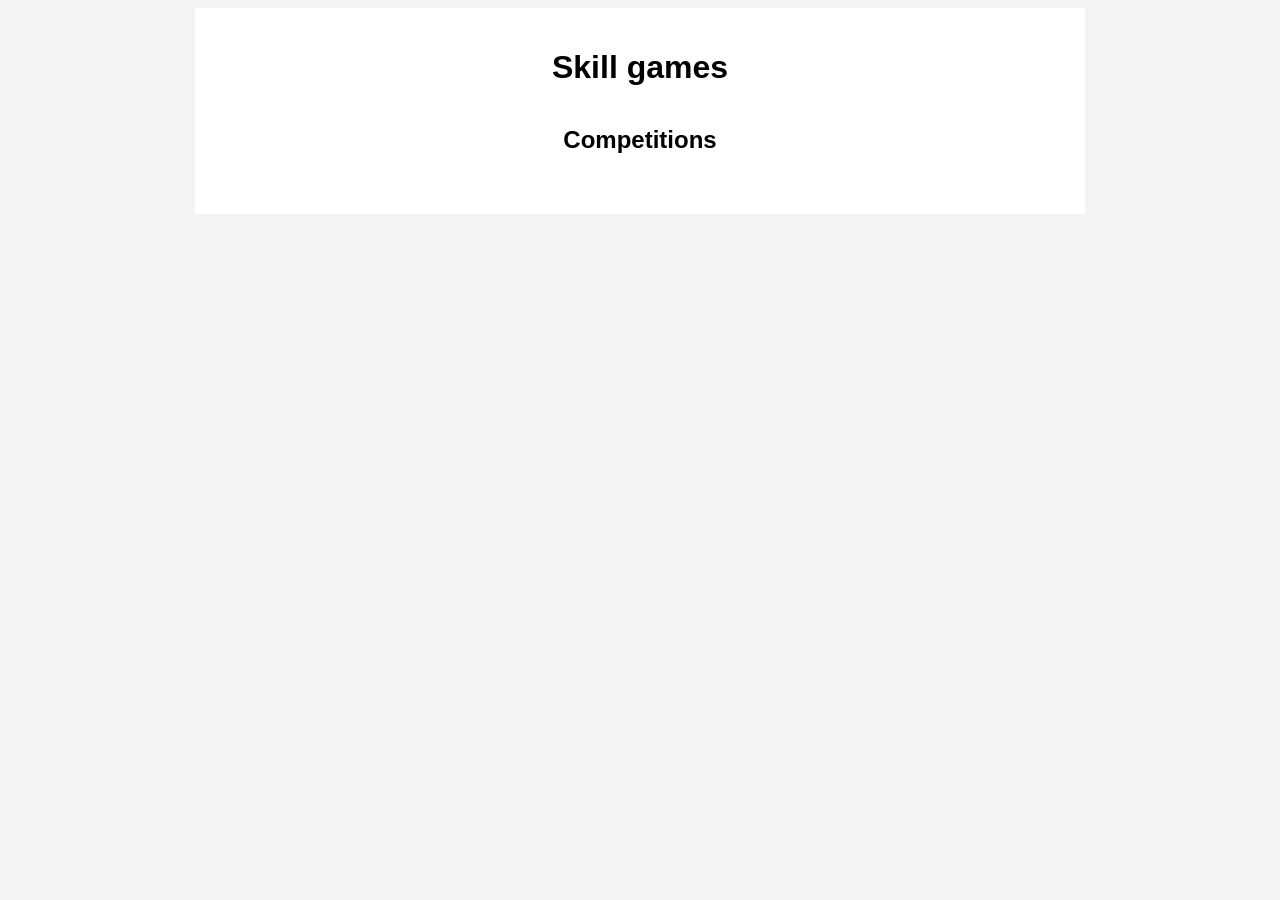
==== jeux/index.html @ 5577ba40 "feat: add constant defined cities" ====
<html>
<head>
	<meta charset="UTF-8">
	<title>Jeux d'habiletés</title>
	<link rel="stylesheet" href="homepage-style.css">
</head>

<body>
<div class="page">

	<h1 lang="fr">Jeux d'habiletés</h1>
	<h1 lang="en">Skill games</h1>
	<h2 lang="fr">Compétitions</h2>
	<h2 lang="en">Competitions</h2>

	<!-- make a small box (square/squircle) -->
<script>  const cities = [
	{
		
		name: "Boucherville",      
		year: 2026,      
		updated: "2026/08/08",      
		u9Pdf: "https://emile-ross.github.io/assets/2026/08/08/2026_U9_boucherville.pdf",      
		u11u13Pdf: "https://emile-ross.github.io/assets/2026/08/08/2026_U11_U13_boucherville.pdf"
	}, 
	{
		name: "Rouyn Noranda (abitibi)",      
		year: 2026,      
		updated: "2026/07/18",      
		u9Pdf: "https://emile-ross.github.io/assets/2026/07/18/2026_U9_abitibi.pdf",      
		u11u13Pdf: "https://emile-ross.github.io/assets/2026/07/18/2026_U11_U13_abitibi.pdf"
	},
	{
		name: "Levis",      
		year: 2026,      
		updated: "2026/06/20",      
		u9Pdf: "https://emile-ross.github.io/assets/2026/06/20/2026_U9_levis.pdf",      
		u11u13Pdf: "https://emile-ross.github.io/assets/2026/06/20/2026_U11_U13_levis.pdf"
	}
];




	const lang = navigator.language.toLowerCase();
	
	document.querySelectorAll("[lang]").forEach
	(el => {
		if (!lang.startsWith(el.lang.toLowerCase()))
		{
			el.hidden = true;
		}
	});
	</script>

</div>
</body>
</html>
---- jeux/homepage-style.css ----
/* set font */
body
{
	font-family: Arial, sans-serif;
	background: #f4f4f4;
}

/* align text to center for all of them */
h1, p
{
	text-align: center;
}

h2
{
	/* used for the Subtitle "Compétitions" */
	margin: 40px 41;
	text-align: center;
}
.page
{
	max-width: 850px;
	margin: auto;
	padding: 20px;
	background: #FFFFFF;
}

.category
{
	background: #f8f8f8;
	border: 2px solid #ddd;
	border-radius: 28px;   /* squircle.. kind of idk */
	padding: 20px;
	margin: 20px 0;
	box-shadow: 0 4px 10px rgba(0,0,0,0.08);
}

.category h3
{
	margin-top: 0;
	text-align: center;
}

.category ul
{
	margin: 0;
	padding-left: 20px;
}
.category li { margin: 10px 0; }
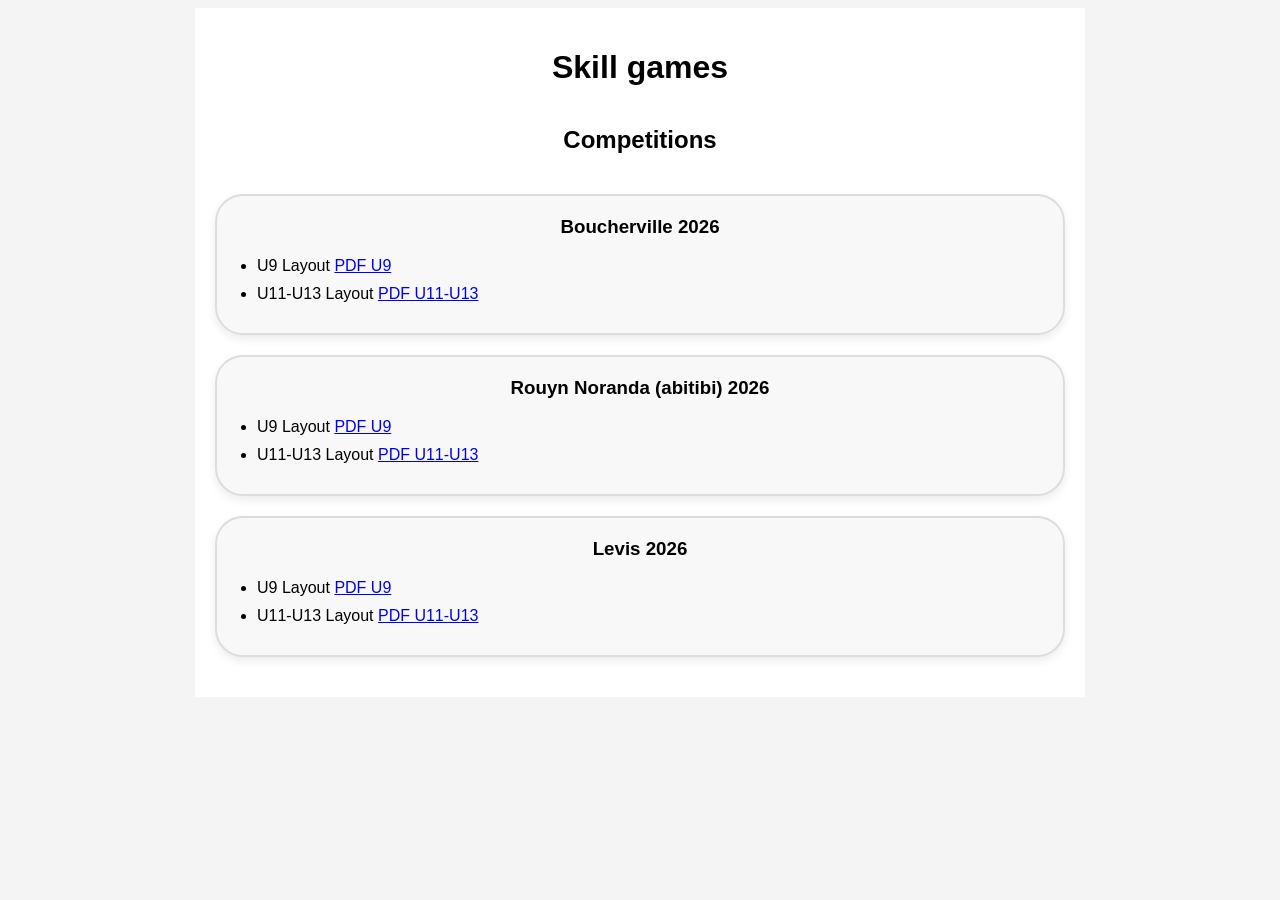
==== commit 656f21d8: "feat: add js for creating the html manually creates the html in order to allow for less code rewrite" ====
--- a/jeux/index.html
+++ b/jeux/index.html
@@ -14,6 +14,7 @@
 	<h2 lang="en">Competitions</h2>
 
 	<!-- make a small box (square/squircle) -->
+<div id="cities"></div>
 <script>  const cities = [
 	{
 		
@@ -39,8 +40,23 @@
 	}
 ];
 
+	/* Write the html from the constant cities */
+	const container = document.getElementById("cities");
+	cities.forEach
+	(city => { 
+		const category = document.createElement("div");
+		category.className = "category";
+		category.innerHTML = `      
+			<h3>${city.name} ${city.year}</h3>      
+			<ul>        
+				<li lang="en">U9 Layout <a href="${city.u9Pdf}">PDF U9</a></li>
+				<li lang="fr">Parcours U9 <a href="${city.u9Pdf}">PDF U9</a></li>
 
+				<li lang="en">U11-U13 Layout <a href="${city.u11u13Pdf}">PDF U11-U13</a></li>
+				<li lang="fr">Parcours U11-U13 <a href="${city.u11u13Pdf}">PDF U11-U13</a></li>
+			</ul>    `;
 
+	container.appendChild(category);  });
 
 	const lang = navigator.language.toLowerCase();
 	
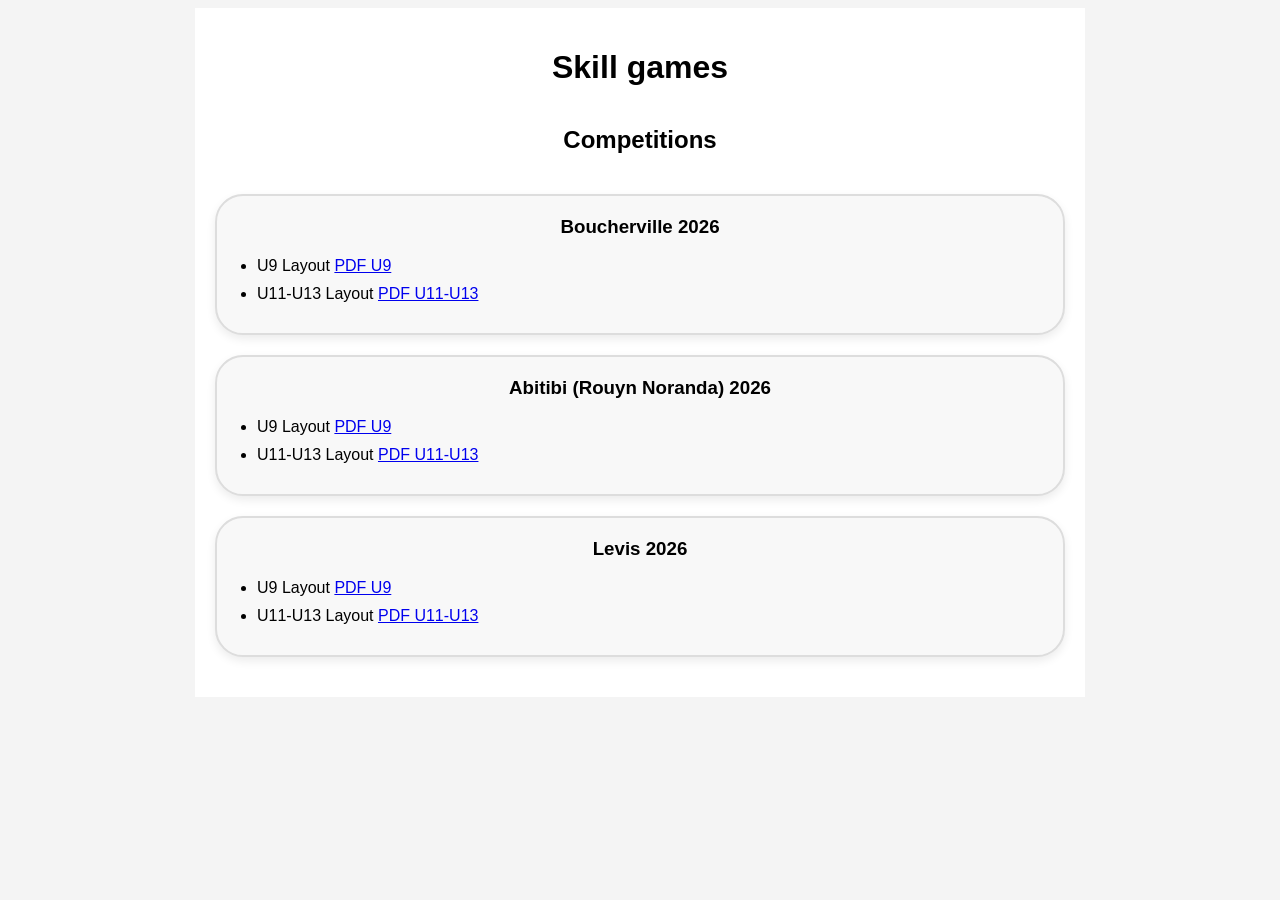
==== commit 4285444c: "fix: invalid city name Abitibi for Rouyn Noranda" ====
--- a/jeux/index.html
+++ b/jeux/index.html
@@ -17,7 +17,15 @@
 <div id="cities"></div>
 <script>  const cities = [
 	{
-		
+
+		/*
+		name: "Granby",      
+		year: 2026,      
+		updated: "2026/08/08",      
+		u9Pdf: "https://emile-ross.github.io/assets/2026/08/08/2026_U9_granby.pdf",      
+		u11u13Pdf: "https://emile-ross.github.io/assets/2026/08/08/2026_U11_U13_granby.pdf"
+		*/
+
 		name: "Boucherville",      
 		year: 2026,      
 		updated: "2026/08/08",      
@@ -25,7 +33,7 @@
 		u11u13Pdf: "https://emile-ross.github.io/assets/2026/08/08/2026_U11_U13_boucherville.pdf"
 	}, 
 	{
-		name: "Rouyn Noranda (abitibi)",      
+		name: "Abitibi (Rouyn Noranda)",      
 		year: 2026,      
 		updated: "2026/07/18",      
 		u9Pdf: "https://emile-ross.github.io/assets/2026/07/18/2026_U9_abitibi.pdf",      
@@ -46,6 +54,7 @@
 	(city => { 
 		const category = document.createElement("div");
 		category.className = "category";
+		/* make the html for english and french */
 		category.innerHTML = `      
 			<h3>${city.name} ${city.year}</h3>      
 			<ul>        
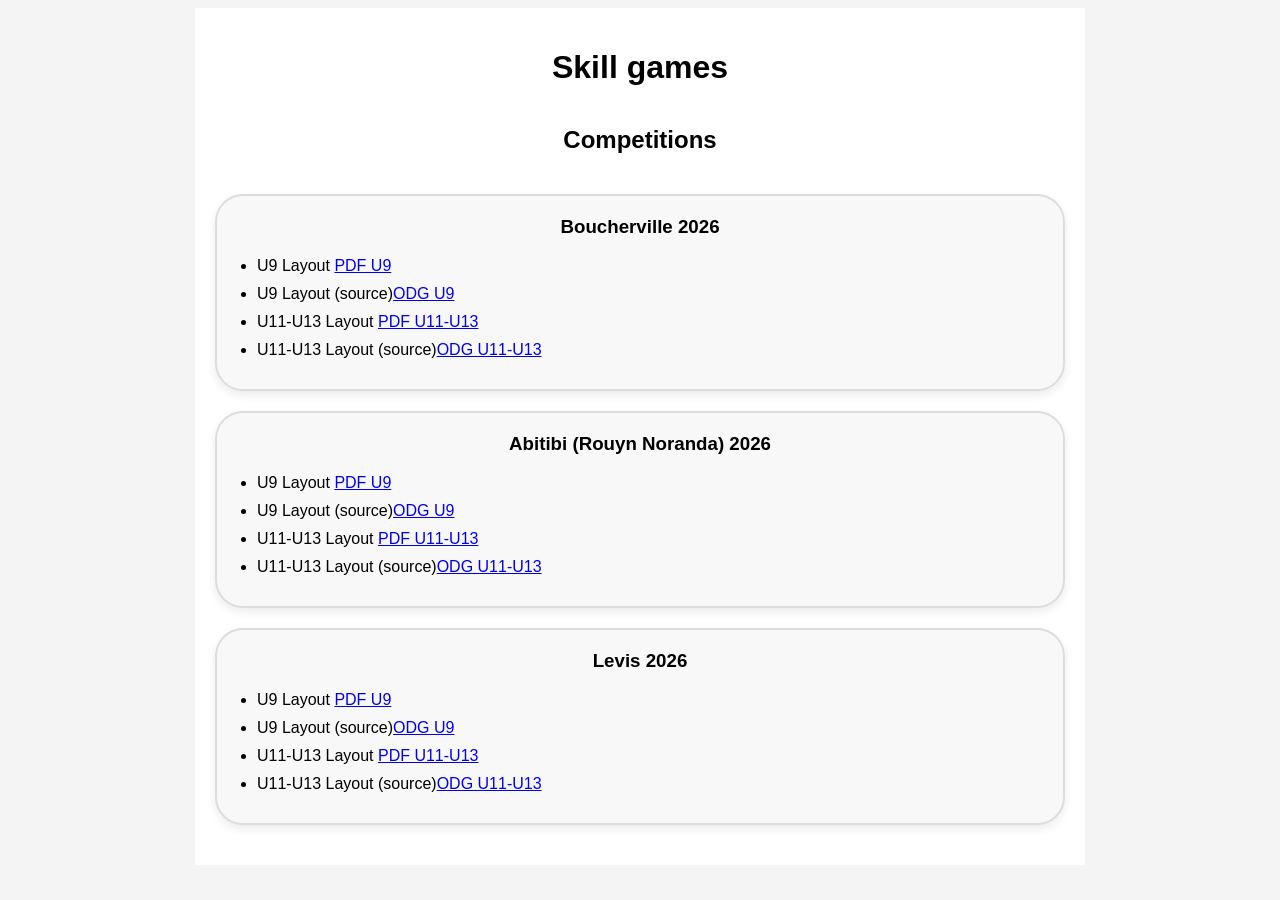
==== commit 537e10d3: "feat: add source urls in js adds the source urls in the java script" ====
--- a/jeux/index.html
+++ b/jeux/index.html
@@ -10,6 +10,7 @@
 
 	<h1 lang="fr">Jeux d'habiletés</h1>
 	<h1 lang="en">Skill games</h1>
+
 	<h2 lang="fr">Compétitions</h2>
 	<h2 lang="en">Competitions</h2>
 
@@ -61,8 +62,14 @@
 				<li lang="en">U9 Layout <a href="${city.u9Pdf}">PDF U9</a></li>
 				<li lang="fr">Parcours U9 <a href="${city.u9Pdf}">PDF U9</a></li>
 
+				<li lang="en">U9 Layout (source)<a href="${city.u9Odg}">ODG U9</a></li>
+				<li lang="fr">Parcours U9 (source)<a href="${city.u9Odg}">ODG U9</a></li>
+
 				<li lang="en">U11-U13 Layout <a href="${city.u11u13Pdf}">PDF U11-U13</a></li>
 				<li lang="fr">Parcours U11-U13 <a href="${city.u11u13Pdf}">PDF U11-U13</a></li>
+
+				<li lang="en">U11-U13 Layout  (source)<a href="${city.u11u13Odg}">ODG U11-U13</a></li>
+				<li lang="fr">Parcours U11-U13 (source)<a href="${city.u11u13Odg}">ODG U11-U13</a></li>
 			</ul>    `;
 
 	container.appendChild(category);  });
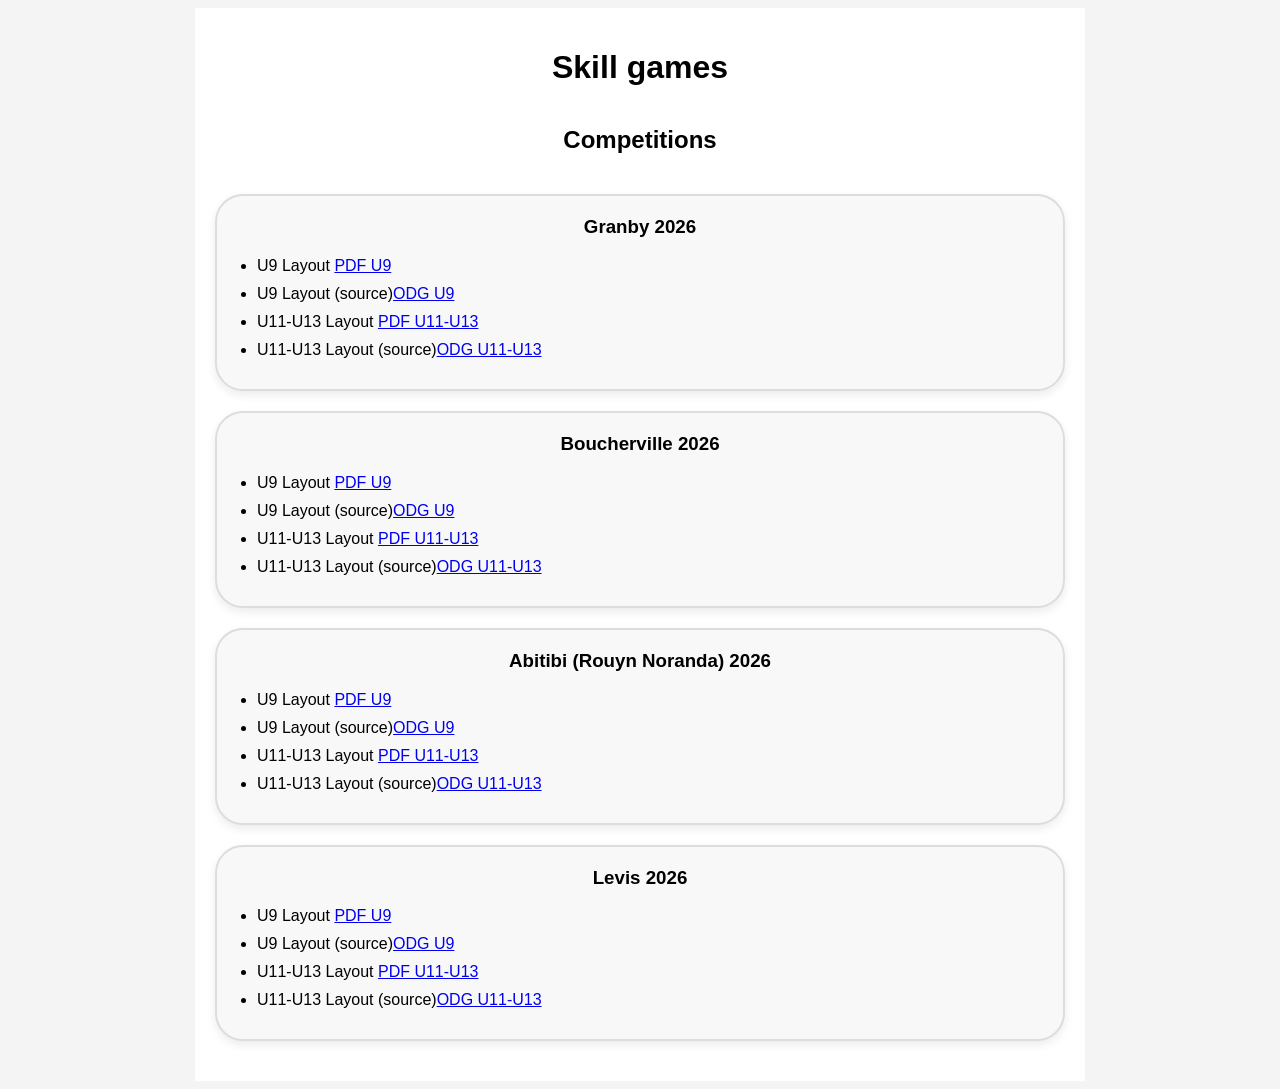
==== commit 865d3817: "feat: add granby champinonship adds the source urls and pdf urls" ====
--- a/jeux/index.html
+++ b/jeux/index.html
@@ -18,15 +18,15 @@
 <div id="cities"></div>
 <script>  const cities = [
 	{
-
-		/*
 		name: "Granby",      
 		year: 2026,      
-		updated: "2026/08/08",      
-		u9Pdf: "https://emile-ross.github.io/assets/2026/08/08/2026_U9_granby.pdf",      
-		u11u13Pdf: "https://emile-ross.github.io/assets/2026/08/08/2026_U11_U13_granby.pdf"
-		*/
-
+		updated: "2026/08/22",      
+		u9Odg: "https://emile-ross.github.io/assets/2026/08/22/src/2026_U9_granby.odg",      
+		u11u13Odg: "https://emile-ross.github.io/assets/2026/08/22/src/2026_U11_U13_granby.odg",
+		u9Pdf: "https://emile-ross.github.io/assets/2026/08/22/2026_U9_granby.pdf",      
+		u11u13Pdf: "https://emile-ross.github.io/assets/2026/08/22/2026_U11_U13_granby.pdf"
+	},
+	{
 		name: "Boucherville",      
 		year: 2026,      
 		updated: "2026/08/08",      
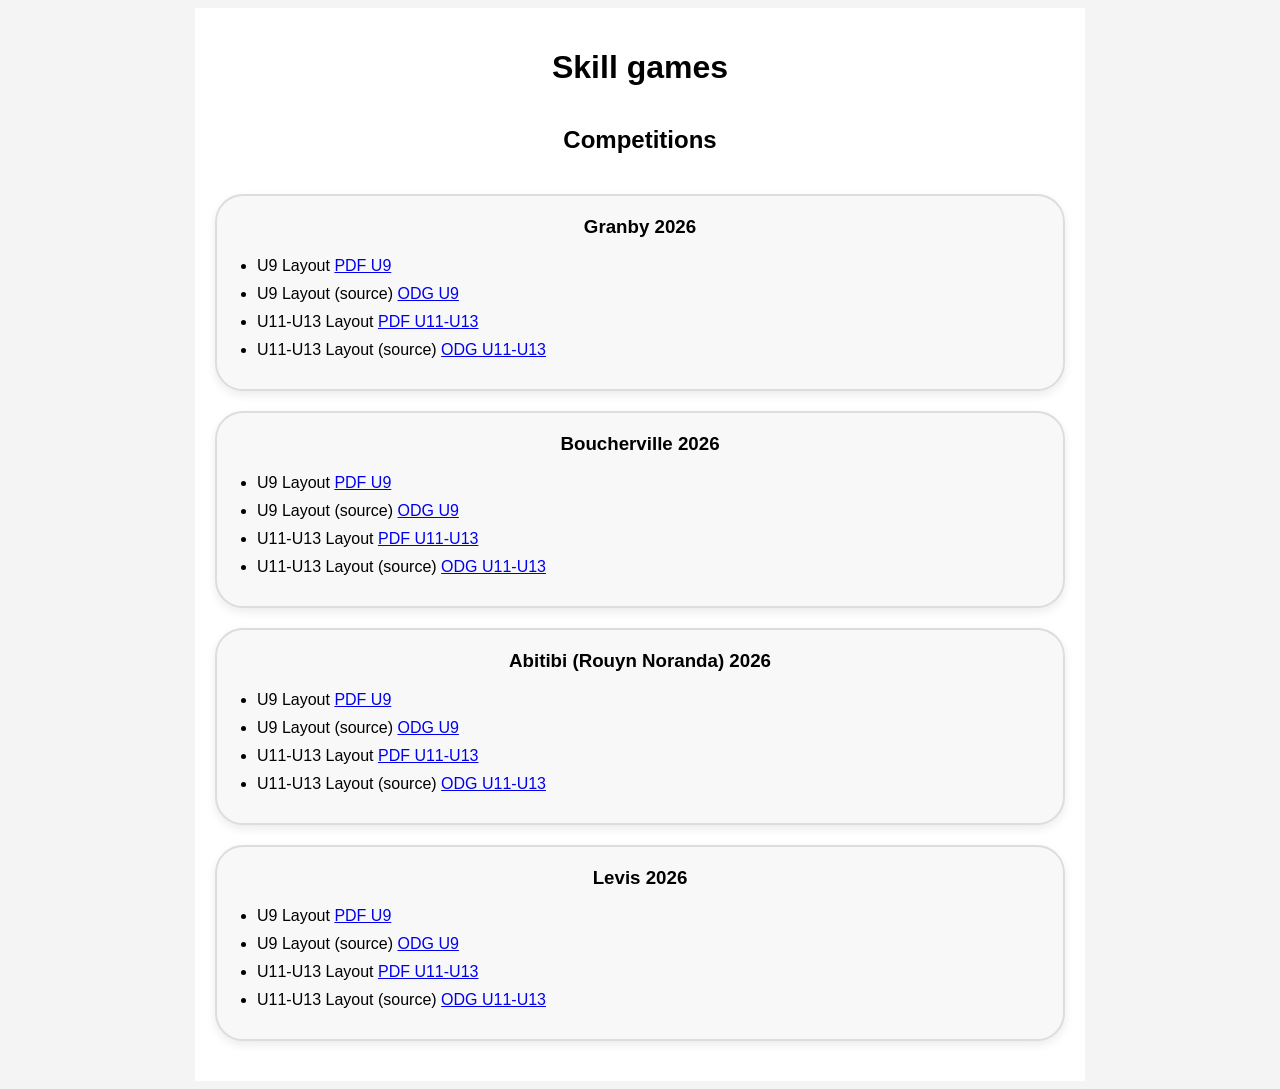
==== commit 6f7f0906: "fix: invalid prompt in source urls this adds a space between the (source) and urls" ====
--- a/jeux/index.html
+++ b/jeux/index.html
@@ -14,7 +14,7 @@
 	<h2 lang="fr">Compétitions</h2>
 	<h2 lang="en">Competitions</h2>
 
-	<!-- make a small box (square/squircle) -->
+<!-- make a small box (square/squircle) -->
 <div id="cities"></div>
 <script>  const cities = [
 	{
@@ -30,6 +30,8 @@
 		name: "Boucherville",      
 		year: 2026,      
 		updated: "2026/08/08",      
+		u9Odg: "https://emile-ross.github.io/assets/2026/08/08/src/2026_U9_boucherville.odg",      
+		u11u13Odg: "https://emile-ross.github.io/assets/2026/08/08/src/2026_U11_U13_boucherville.odg",
 		u9Pdf: "https://emile-ross.github.io/assets/2026/08/08/2026_U9_boucherville.pdf",      
 		u11u13Pdf: "https://emile-ross.github.io/assets/2026/08/08/2026_U11_U13_boucherville.pdf"
 	}, 
@@ -37,6 +39,8 @@
 		name: "Abitibi (Rouyn Noranda)",      
 		year: 2026,      
 		updated: "2026/07/18",      
+		u9Odg: "https://emile-ross.github.io/assets/2026/07/18/src/2026_U9_abitibi.odg",      
+		u11u13Odg: "https://emile-ross.github.io/assets/2026/07/18/src/2026_U11_U13_abitibi.odg",
 		u9Pdf: "https://emile-ross.github.io/assets/2026/07/18/2026_U9_abitibi.pdf",      
 		u11u13Pdf: "https://emile-ross.github.io/assets/2026/07/18/2026_U11_U13_abitibi.pdf"
 	},
@@ -44,6 +48,8 @@
 		name: "Levis",      
 		year: 2026,      
 		updated: "2026/06/20",      
+		u9Odg: "https://emile-ross.github.io/assets/2026/06/20/src/2026_U9_levis.odg",      
+		u11u13Odg: "https://emile-ross.github.io/assets/2026/06/20/src/2026_U11_U13_levis.odg",
 		u9Pdf: "https://emile-ross.github.io/assets/2026/06/20/2026_U9_levis.pdf",      
 		u11u13Pdf: "https://emile-ross.github.io/assets/2026/06/20/2026_U11_U13_levis.pdf"
 	}
@@ -62,14 +68,14 @@
 				<li lang="en">U9 Layout <a href="${city.u9Pdf}">PDF U9</a></li>
 				<li lang="fr">Parcours U9 <a href="${city.u9Pdf}">PDF U9</a></li>
 
-				<li lang="en">U9 Layout (source)<a href="${city.u9Odg}">ODG U9</a></li>
-				<li lang="fr">Parcours U9 (source)<a href="${city.u9Odg}">ODG U9</a></li>
+				<li lang="en">U9 Layout (source) <a href="${city.u9Odg}">ODG U9</a></li>
+				<li lang="fr">Parcours U9 (source) <a href="${city.u9Odg}">ODG U9</a></li>
 
 				<li lang="en">U11-U13 Layout <a href="${city.u11u13Pdf}">PDF U11-U13</a></li>
 				<li lang="fr">Parcours U11-U13 <a href="${city.u11u13Pdf}">PDF U11-U13</a></li>
 
-				<li lang="en">U11-U13 Layout  (source)<a href="${city.u11u13Odg}">ODG U11-U13</a></li>
-				<li lang="fr">Parcours U11-U13 (source)<a href="${city.u11u13Odg}">ODG U11-U13</a></li>
+				<li lang="en">U11-U13 Layout  (source) <a href="${city.u11u13Odg}">ODG U11-U13</a></li>
+				<li lang="fr">Parcours U11-U13 (source) <a href="${city.u11u13Odg}">ODG U11-U13</a></li>
 			</ul>    `;
 
 	container.appendChild(category);  });
